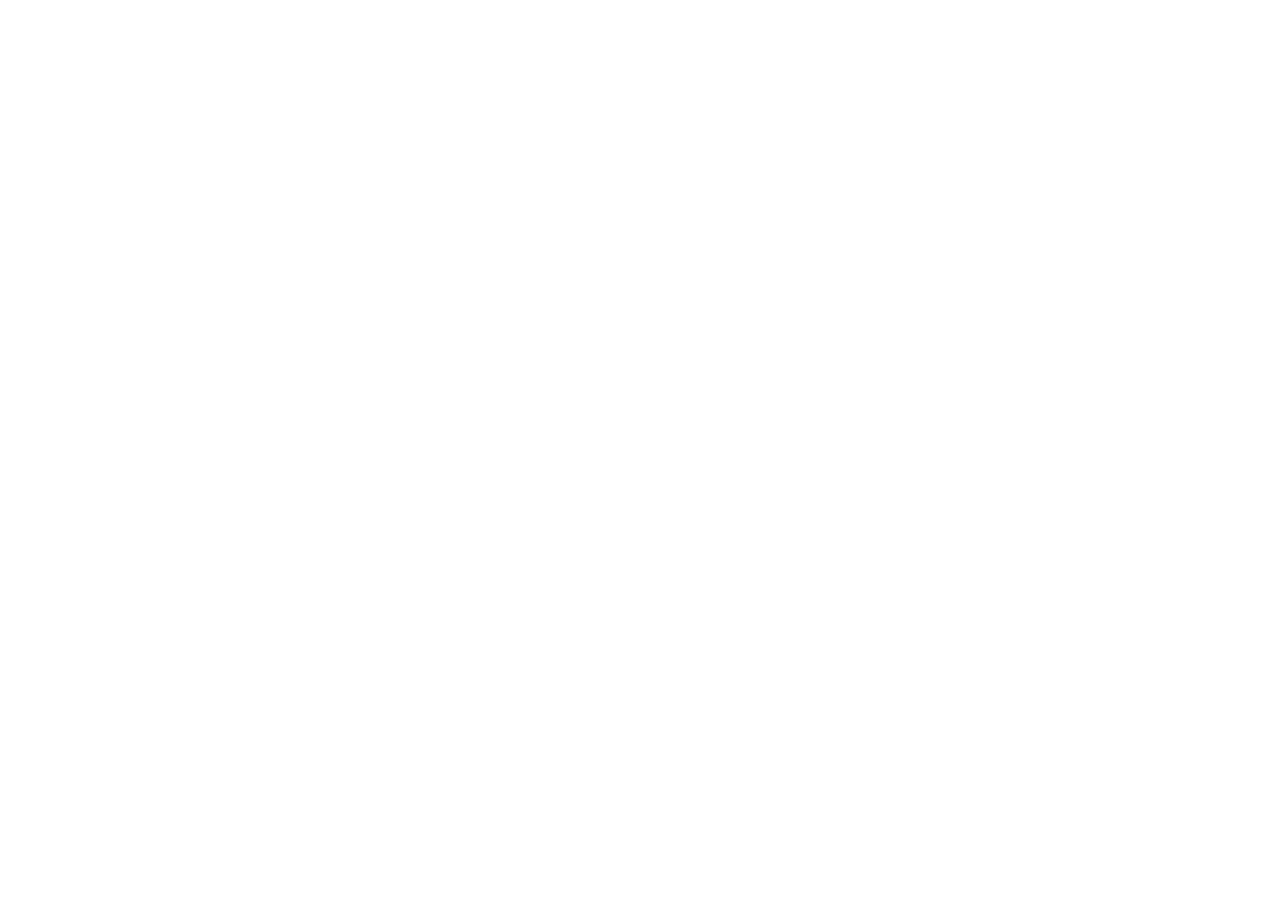
==== flower.html @ 5d9de612 "Add files via upload" ====
<!DOCTYPE html>
<html lang="en">

<head>
  <meta charset="UTF-8">
  <title>Flowers</title>
  <link rel="stylesheet" href="/src/srcflower.css">

</head>

<body>

  <body class="not-loaded">
    <div class="night"></div>
    <div class="flowers">
      <div class="flower flower--1">
        <div class="flower__leafs flower__leafs--1">
          <div class="flower__leaf flower__leaf--1"></div>
          <div class="flower__leaf flower__leaf--2"></div>
          <div class="flower__leaf flower__leaf--3"></div>
          <div class="flower__leaf flower__leaf--4"></div>
          <div class="flower__white-circle"></div>

          <div class="flower__light flower__light--1"></div>
          <div class="flower__light flower__light--2"></div>
          <div class="flower__light flower__light--3"></div>
          <div class="flower__light flower__light--4"></div>
          <div class="flower__light flower__light--5"></div>
          <div class="flower__light flower__light--6"></div>
          <div class="flower__light flower__light--7"></div>
          <div class="flower__light flower__light--8"></div>

        </div>
        <div class="flower__line">
          <div class="flower__line__leaf flower__line__leaf--1"></div>
          <div class="flower__line__leaf flower__line__leaf--2"></div>
          <div class="flower__line__leaf flower__line__leaf--3"></div>
          <div class="flower__line__leaf flower__line__leaf--4"></div>
          <div class="flower__line__leaf flower__line__leaf--5"></div>
          <div class="flower__line__leaf flower__line__leaf--6"></div>
        </div>
      </div>

      <div class="flower flower--2">
        <div class="flower__leafs flower__leafs--2">
          <div class="flower__leaf flower__leaf--1"></div>
          <div class="flower__leaf flower__leaf--2"></div>
          <div class="flower__leaf flower__leaf--3"></div>
          <div class="flower__leaf flower__leaf--4"></div>
          <div class="flower__white-circle"></div>

          <div class="flower__light flower__light--1"></div>
          <div class="flower__light flower__light--2"></div>
          <div class="flower__light flower__light--3"></div>
          <div class="flower__light flower__light--4"></div>
          <div class="flower__light flower__light--5"></div>
          <div class="flower__light flower__light--6"></div>
          <div class="flower__light flower__light--7"></div>
          <div class="flower__light flower__light--8"></div>

        </div>
        <div class="flower__line">
          <div class="flower__line__leaf flower__line__leaf--1"></div>
          <div class="flower__line__leaf flower__line__leaf--2"></div>
          <div class="flower__line__leaf flower__line__leaf--3"></div>
          <div class="flower__line__leaf flower__line__leaf--4"></div>
        </div>
      </div>

      <div class="flower flower--3">
        <div class="flower__leafs flower__leafs--3">
          <div class="flower__leaf flower__leaf--1"></div>
          <div class="flower__leaf flower__leaf--2"></div>
          <div class="flower__leaf flower__leaf--3"></div>
          <div class="flower__leaf flower__leaf--4"></div>
          <div class="flower__white-circle"></div>

          <div class="flower__light flower__light--1"></div>
          <div class="flower__light flower__light--2"></div>
          <div class="flower__light flower__light--3"></div>
          <div class="flower__light flower__light--4"></div>
          <div class="flower__light flower__light--5"></div>
          <div class="flower__light flower__light--6"></div>
          <div class="flower__light flower__light--7"></div>
          <div class="flower__light flower__light--8"></div>

        </div>
        <div class="flower__line">
          <div class="flower__line__leaf flower__line__leaf--1"></div>
          <div class="flower__line__leaf flower__line__leaf--2"></div>
          <div class="flower__line__leaf flower__line__leaf--3"></div>
          <div class="flower__line__leaf flower__line__leaf--4"></div>
        </div>
      </div>

      <div class="grow-ans" style="--d:1.2s">
        <div class="flower__g-long">
          <div class="flower__g-long__top"></div>
          <div class="flower__g-long__bottom"></div>
        </div>
      </div>

      <div class="growing-grass">
        <div class="flower__grass flower__grass--1">
          <div class="flower__grass--top"></div>
          <div class="flower__grass--bottom"></div>
          <div class="flower__grass__leaf flower__grass__leaf--1"></div>
          <div class="flower__grass__leaf flower__grass__leaf--2"></div>
          <div class="flower__grass__leaf flower__grass__leaf--3"></div>
          <div class="flower__grass__leaf flower__grass__leaf--4"></div>
          <div class="flower__grass__leaf flower__grass__leaf--5"></div>
          <div class="flower__grass__leaf flower__grass__leaf--6"></div>
          <div class="flower__grass__leaf flower__grass__leaf--7"></div>
          <div class="flower__grass__leaf flower__grass__leaf--8"></div>
          <div class="flower__grass__overlay"></div>
        </div>
      </div>

      <div class="growing-grass">
        <div class="flower__grass flower__grass--2">
          <div class="flower__grass--top"></div>
          <div class="flower__grass--bottom"></div>
          <div class="flower__grass__leaf flower__grass__leaf--1"></div>
          <div class="flower__grass__leaf flower__grass__leaf--2"></div>
          <div class="flower__grass__leaf flower__grass__leaf--3"></div>
          <div class="flower__grass__leaf flower__grass__leaf--4"></div>
          <div class="flower__grass__leaf flower__grass__leaf--5"></div>
          <div class="flower__grass__leaf flower__grass__leaf--6"></div>
          <div class="flower__grass__leaf flower__grass__leaf--7"></div>
          <div class="flower__grass__leaf flower__grass__leaf--8"></div>
          <div class="flower__grass__overlay"></div>
        </div>
      </div>

      <div class="grow-ans" style="--d:2.4s">
        <div class="flower__g-right flower__g-right--1">
          <div class="leaf"></div>
        </div>
      </div>

      <div class="grow-ans" style="--d:2.8s">
        <div class="flower__g-right flower__g-right--2">
          <div class="leaf"></div>
        </div>
      </div>

      <div class="grow-ans" style="--d:2.8s">
        <div class="flower__g-front">
          <div class="flower__g-front__leaf-wrapper flower__g-front__leaf-wrapper--1">
            <div class="flower__g-front__leaf"></div>
          </div>
          <div class="flower__g-front__leaf-wrapper flower__g-front__leaf-wrapper--2">
            <div class="flower__g-front__leaf"></div>
          </div>
          <div class="flower__g-front__leaf-wrapper flower__g-front__leaf-wrapper--3">
            <div class="flower__g-front__leaf"></div>
          </div>
          <div class="flower__g-front__leaf-wrapper flower__g-front__leaf-wrapper--4">
            <div class="flower__g-front__leaf"></div>
          </div>
          <div class="flower__g-front__leaf-wrapper flower__g-front__leaf-wrapper--5">
            <div class="flower__g-front__leaf"></div>
          </div>
          <div class="flower__g-front__leaf-wrapper flower__g-front__leaf-wrapper--6">
            <div class="flower__g-front__leaf"></div>
          </div>
          <div class="flower__g-front__leaf-wrapper flower__g-front__leaf-wrapper--7">
            <div class="flower__g-front__leaf"></div>
          </div>
          <div class="flower__g-front__leaf-wrapper flower__g-front__leaf-wrapper--8">
            <div class="flower__g-front__leaf"></div>
          </div>
          <div class="flower__g-front__line"></div>
        </div>
      </div>

      <div class="grow-ans" style="--d:3.2s">
        <div class="flower__g-fr">
          <div class="leaf"></div>
          <div class="flower__g-fr__leaf flower__g-fr__leaf--1"></div>
          <div class="flower__g-fr__leaf flower__g-fr__leaf--2"></div>
          <div class="flower__g-fr__leaf flower__g-fr__leaf--3"></div>
          <div class="flower__g-fr__leaf flower__g-fr__leaf--4"></div>
          <div class="flower__g-fr__leaf flower__g-fr__leaf--5"></div>
          <div class="flower__g-fr__leaf flower__g-fr__leaf--6"></div>
          <div class="flower__g-fr__leaf flower__g-fr__leaf--7"></div>
          <div class="flower__g-fr__leaf flower__g-fr__leaf--8"></div>
        </div>
      </div>

      <div class="long-g long-g--0">
        <div class="grow-ans" style="--d:3s">
          <div class="leaf leaf--0"></div>
        </div>
        <div class="grow-ans" style="--d:2.2s">
          <div class="leaf leaf--1"></div>
        </div>
        <div class="grow-ans" style="--d:3.4s">
          <div class="leaf leaf--2"></div>
        </div>
        <div class="grow-ans" style="--d:3.6s">
          <div class="leaf leaf--3"></div>
        </div>
      </div>

      <div class="long-g long-g--1">
        <div class="grow-ans" style="--d:3.6s">
          <div class="leaf leaf--0"></div>
        </div>
        <div class="grow-ans" style="--d:3.8s">
          <div class="leaf leaf--1"></div>
        </div>
        <div class="grow-ans" style="--d:4s">
          <div class="leaf leaf--2"></div>
        </div>
        <div class="grow-ans" style="--d:4.2s">
          <div class="leaf leaf--3"></div>
        </div>
      </div>

      <div class="long-g long-g--2">
        <div class="grow-ans" style="--d:4s">
          <div class="leaf leaf--0"></div>
        </div>
        <div class="grow-ans" style="--d:4.2s">
          <div class="leaf leaf--1"></div>
        </div>
        <div class="grow-ans" style="--d:4.4s">
          <div class="leaf leaf--2"></div>
        </div>
        <div class="grow-ans" style="--d:4.6s">
          <div class="leaf leaf--3"></div>
        </div>
      </div>

      <div class="long-g long-g--3">
        <div class="grow-ans" style="--d:4s">
          <div class="leaf leaf--0"></div>
        </div>
        <div class="grow-ans" style="--d:4.2s">
          <div class="leaf leaf--1"></div>
        </div>
        <div class="grow-ans" style="--d:3s">
          <div class="leaf leaf--2"></div>
        </div>
        <div class="grow-ans" style="--d:3.6s">
          <div class="leaf leaf--3"></div>
        </div>
      </div>

      <div class="long-g long-g--4">
        <div class="grow-ans" style="--d:4s">
          <div class="leaf leaf--0"></div>
        </div>
        <div class="grow-ans" style="--d:4.2s">
          <div class="leaf leaf--1"></div>
        </div>
        <div class="grow-ans" style="--d:3s">
          <div class="leaf leaf--2"></div>
        </div>
        <div class="grow-ans" style="--d:3.6s">
          <div class="leaf leaf--3"></div>
        </div>
      </div>

      <div class="long-g long-g--5">
        <div class="grow-ans" style="--d:4s">
          <div class="leaf leaf--0"></div>
        </div>
        <div class="grow-ans" style="--d:4.2s">
          <div class="leaf leaf--1"></div>
        </div>
        <div class="grow-ans" style="--d:3s">
          <div class="leaf leaf--2"></div>
        </div>
        <div class="grow-ans" style="--d:3.6s">
          <div class="leaf leaf--3"></div>
        </div>
      </div>

      <div class="long-g long-g--6">
        <div class="grow-ans" style="--d:4.2s">
          <div class="leaf leaf--0"></div>
        </div>
        <div class="grow-ans" style="--d:4.4s">
          <div class="leaf leaf--1"></div>
        </div>
        <div class="grow-ans" style="--d:4.6s">
          <div class="leaf leaf--2"></div>
        </div>
        <div class="grow-ans" style="--d:4.8s">
          <div class="leaf leaf--3"></div>
        </div>
      </div>

      <div class="long-g long-g--7">
        <div class="grow-ans" style="--d:3s">
          <div class="leaf leaf--0"></div>
        </div>
        <div class="grow-ans" style="--d:3.2s">
          <div class="leaf leaf--1"></div>
        </div>
        <div class="grow-ans" style="--d:3.5s">
          <div class="leaf leaf--2"></div>
        </div>
        <div class="grow-ans" style="--d:3.6s">
          <div class="leaf leaf--3"></div>
        </div>
      </div>
    </div>
  </body>

  <script src="/src/flower.js"></script>

</body>

</html>
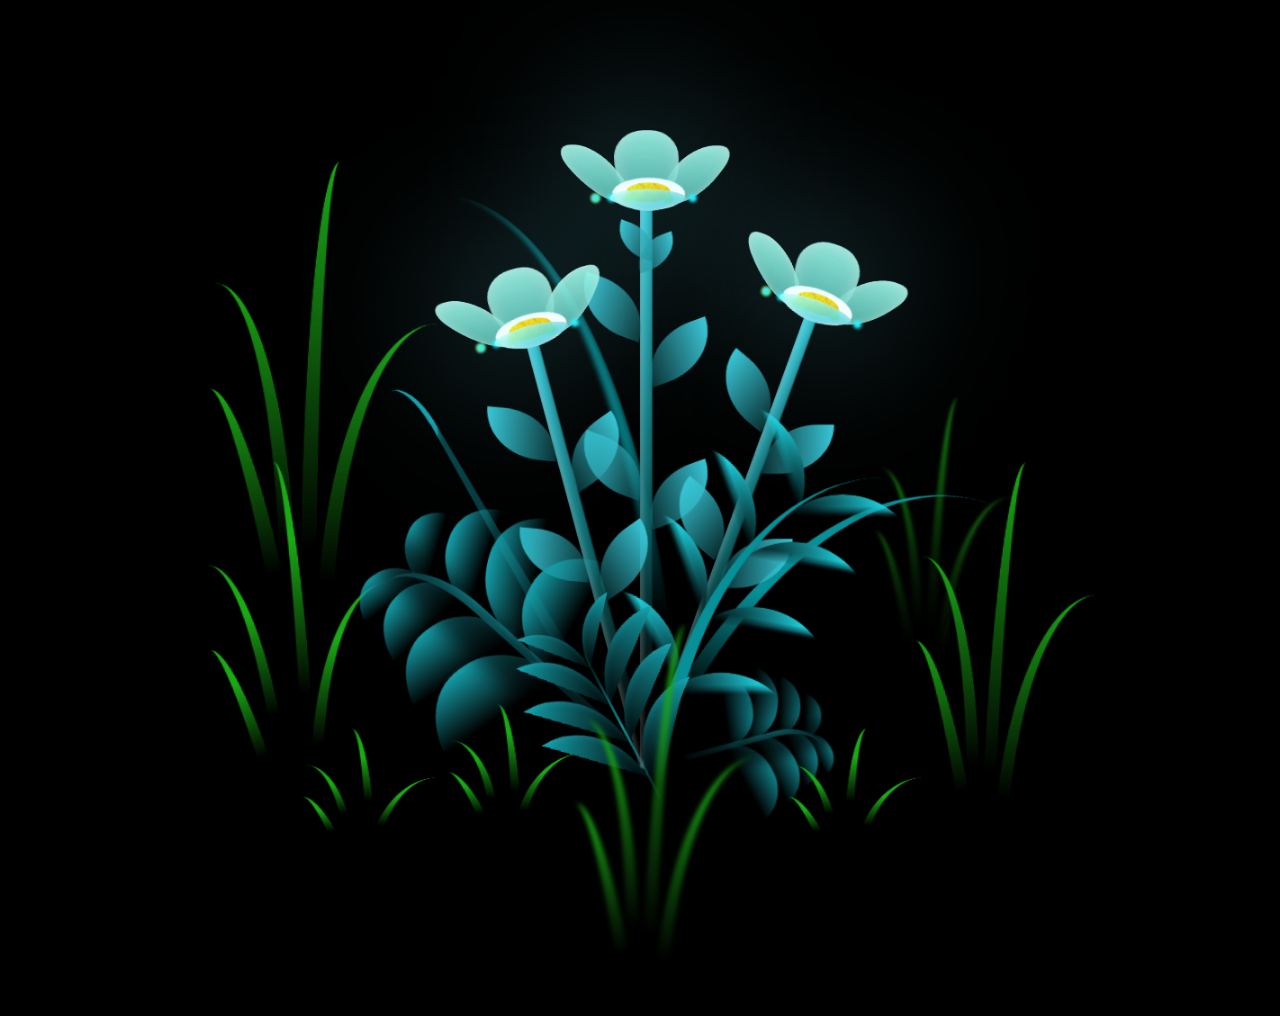
==== commit 24ec487d: "Update flower.html" ====
--- a/flower.html
+++ b/flower.html
@@ -1,5 +1,5 @@
 <!DOCTYPE html>
-<html lang="en">
+<html lang="de">
 
 <head>
   <meta charset="UTF-8">
@@ -314,4 +314,4 @@
 
 </body>
 
-</html>+</html>
--- a/src/srcflower.css
+++ b/src/srcflower.css
@@ -0,0 +1,1198 @@
+     
+
+            *,
+            *::after,
+            *::before {
+              padding: 0;
+              margin: 0;
+              box-sizing: border-box;
+            }
+            
+            :root {
+              --dark-color: #000000;
+            }
+            
+            body {
+              display: flex;
+              align-items: flex-end;
+              justify-content: center;
+              min-height: 100vh;
+              background-color: var(--dark-color);
+              overflow: hidden;
+              perspective: 1000px;
+              padding: 50px 0px;
+            }
+            
+            .night {
+              position: fixed;
+              left: 50%;
+              top: 0;
+              transform: translateX(-50%);
+              width: 100%;
+              height: 100%;
+              filter: blur(0.1vmin);
+            }
+            
+            .flowers {
+              position: relative;
+              transform: scale(0.9);
+            }
+            
+            .flower {
+              position: absolute;
+              bottom: 10vmin;
+              transform-origin: bottom center;
+              z-index: 10;
+              --fl-speed: 0.8s;
+            }
+            
+            .flower--1 {
+              animation: moving-flower-1 4s linear infinite;
+            }
+            
+            .flower--1 .flower__line {
+              height: 70vmin;
+              animation-delay: 0.3s;
+            }
+            
+            .flower--1 .flower__line__leaf--1 {
+              animation: blooming-leaf-right var(--fl-speed) 1.6s backwards;
+            }
+            
+            .flower--1 .flower__line__leaf--2 {
+              animation: blooming-leaf-right var(--fl-speed) 1.4s backwards;
+            }
+            
+            .flower--1 .flower__line__leaf--3 {
+              animation: blooming-leaf-left var(--fl-speed) 1.2s backwards;
+            }
+            
+            .flower--1 .flower__line__leaf--4 {
+              animation: blooming-leaf-left var(--fl-speed) 1s backwards;
+            }
+            
+            .flower--1 .flower__line__leaf--5 {
+              animation: blooming-leaf-right var(--fl-speed) 1.8s backwards;
+            }
+            
+            .flower--1 .flower__line__leaf--6 {
+              animation: blooming-leaf-left var(--fl-speed) 2s backwards;
+            }
+            
+            .flower--2 {
+              left: 50%;
+              transform: rotate(20deg);
+              animation: moving-flower-2 4s linear infinite;
+            }
+            
+            .flower--2 .flower__line {
+              height: 60vmin;
+              animation-delay: 0.6s;
+            }
+            
+            .flower--2 .flower__line__leaf--1 {
+              animation: blooming-leaf-right var(--fl-speed) 1.9s backwards;
+            }
+            
+            .flower--2 .flower__line__leaf--2 {
+              animation: blooming-leaf-right var(--fl-speed) 1.7s backwards;
+            }
+            
+            .flower--2 .flower__line__leaf--3 {
+              animation: blooming-leaf-left var(--fl-speed) 1.5s backwards;
+            }
+            
+            .flower--2 .flower__line__leaf--4 {
+              animation: blooming-leaf-left var(--fl-speed) 1.3s backwards;
+            }
+            
+            .flower--3 {
+              left: 50%;
+              transform: rotate(-15deg);
+              animation: moving-flower-3 4s linear infinite;
+            }
+            
+            .flower--3 .flower__line {
+              animation-delay: 0.9s;
+            }
+            
+            .flower--3 .flower__line__leaf--1 {
+              animation: blooming-leaf-right var(--fl-speed) 2.5s backwards;
+            }
+            
+            .flower--3 .flower__line__leaf--2 {
+              animation: blooming-leaf-right var(--fl-speed) 2.3s backwards;
+            }
+            
+            .flower--3 .flower__line__leaf--3 {
+              animation: blooming-leaf-left var(--fl-speed) 2.1s backwards;
+            }
+            
+            .flower--3 .flower__line__leaf--4 {
+              animation: blooming-leaf-left var(--fl-speed) 1.9s backwards;
+            }
+            
+            .flower__leafs {
+              position: relative;
+              animation: blooming-flower 2s backwards;
+            }
+            
+            .flower__leafs--1 {
+              animation-delay: 1.1s;
+            }
+            
+            .flower__leafs--2 {
+              animation-delay: 1.4s;
+            }
+            
+            .flower__leafs--3 {
+              animation-delay: 1.7s;
+            }
+            
+            .flower__leafs::after {
+              content: "";
+              position: absolute;
+              left: 0;
+              top: 0;
+              transform: translate(-50%, -100%);
+              width: 8vmin;
+              height: 8vmin;
+              background-color: #6bf0ff;
+              filter: blur(10vmin);
+            }
+            
+            .flower__leaf {
+              position: absolute;
+              bottom: 0;
+              left: 50%;
+              width: 8vmin;
+              height: 11vmin;
+              border-radius: 51% 49% 47% 53%/44% 45% 55% 69%;
+              background-color: #a7ffee;
+              background-image: linear-gradient(to top, #54b8aa, #a7ffee);
+              transform-origin: bottom center;
+              opacity: 0.9;
+              box-shadow: inset 0 0 2vmin rgba(255, 255, 255, 0.5);
+            }
+            
+            .flower__leaf--1 {
+              transform: translate(-10%, 1%) rotateY(40deg) rotateX(-50deg);
+            }
+            
+            .flower__leaf--2 {
+              transform: translate(-50%, -4%) rotateX(40deg);
+            }
+            
+            .flower__leaf--3 {
+              transform: translate(-90%, 0%) rotateY(45deg) rotateX(50deg);
+            }
+            
+            .flower__leaf--4 {
+              width: 8vmin;
+              height: 8vmin;
+              transform-origin: bottom left;
+              border-radius: 4vmin 10vmin 4vmin 4vmin;
+              transform: translate(0%, 18%) rotateX(70deg) rotate(-43deg);
+              background-image: linear-gradient(to top, #39c6d6, #a7ffee);
+              z-index: 1;
+              opacity: 0.8;
+            }
+            
+            .flower__white-circle {
+              position: absolute;
+              left: -3.5vmin;
+              top: -3vmin;
+              width: 9vmin;
+              height: 4vmin;
+              border-radius: 50%;
+              background-color: #fff;
+            }
+            
+            .flower__white-circle::after {
+              content: "";
+              position: absolute;
+              left: 50%;
+              top: 45%;
+              transform: translate(-50%, -50%);
+              width: 60%;
+              height: 60%;
+              border-radius: inherit;
+              background-image: repeating-linear-gradient(300deg, rgba(0, 0, 0, 0.03) 0px, rgba(0, 0, 0, 0.03) 1px, transparent 1px, transparent 12px), repeating-linear-gradient(45deg, rgba(0, 0, 0, 0.03) 0px, rgba(0, 0, 0, 0.03) 1px, transparent 1px, transparent 12px), repeating-linear-gradient(67.5deg, rgba(0, 0, 0, 0.03) 0px, rgba(0, 0, 0, 0.03) 1px, transparent 1px, transparent 12px), repeating-linear-gradient(135deg, rgba(0, 0, 0, 0.03) 0px, rgba(0, 0, 0, 0.03) 1px, transparent 1px, transparent 12px), repeating-linear-gradient(45deg, rgba(0, 0, 0, 0.03) 0px, rgba(0, 0, 0, 0.03) 1px, transparent 1px, transparent 12px), repeating-linear-gradient(112.5deg, rgba(0, 0, 0, 0.03) 0px, rgba(0, 0, 0, 0.03) 1px, transparent 1px, transparent 12px), repeating-linear-gradient(112.5deg, rgba(0, 0, 0, 0.03) 0px, rgba(0, 0, 0, 0.03) 1px, transparent 1px, transparent 12px), repeating-linear-gradient(45deg, rgba(0, 0, 0, 0.03) 0px, rgba(0, 0, 0, 0.03) 1px, transparent 1px, transparent 12px), repeating-linear-gradient(22.5deg, rgba(0, 0, 0, 0.03) 0px, rgba(0, 0, 0, 0.03) 1px, transparent 1px, transparent 12px), repeating-linear-gradient(45deg, rgba(0, 0, 0, 0.03) 0px, rgba(0, 0, 0, 0.03) 1px, transparent 1px, transparent 12px), repeating-linear-gradient(22.5deg, rgba(0, 0, 0, 0.03) 0px, rgba(0, 0, 0, 0.03) 1px, transparent 1px, transparent 12px), repeating-linear-gradient(135deg, rgba(0, 0, 0, 0.03) 0px, rgba(0, 0, 0, 0.03) 1px, transparent 1px, transparent 12px), repeating-linear-gradient(157.5deg, rgba(0, 0, 0, 0.03) 0px, rgba(0, 0, 0, 0.03) 1px, transparent 1px, transparent 12px), repeating-linear-gradient(67.5deg, rgba(0, 0, 0, 0.03) 0px, rgba(0, 0, 0, 0.03) 1px, transparent 1px, transparent 12px), repeating-linear-gradient(67.5deg, rgba(0, 0, 0, 0.03) 0px, rgba(0, 0, 0, 0.03) 1px, transparent 1px, transparent 12px), linear-gradient(90deg, #ffeb12, #ffce00);
+            }
+            
+            .flower__line {
+              height: 55vmin;
+              width: 1.5vmin;
+              background-image: linear-gradient(to left, rgba(0, 0, 0, 0.2), transparent, rgba(255, 255, 255, 0.2)), linear-gradient(to top, transparent 10%, #14757a, #39c6d6);
+              box-shadow: inset 0 0 2px rgba(0, 0, 0, 0.5);
+              animation: grow-flower-tree 4s backwards;
+            }
+            
+            .flower__line__leaf {
+              --w: 7vmin;
+              --h: calc(var(--w) + 2vmin);
+              position: absolute;
+              top: 20%;
+              left: 90%;
+              width: var(--w);
+              height: var(--h);
+              border-top-right-radius: var(--h);
+              border-bottom-left-radius: var(--h);
+              background-image: linear-gradient(to top, rgba(20, 117, 122, 0.4), #39c6d6);
+            }
+            
+            .flower__line__leaf--1 {
+              transform: rotate(70deg) rotateY(30deg);
+            }
+            
+            .flower__line__leaf--2 {
+              top: 45%;
+              transform: rotate(70deg) rotateY(30deg);
+            }
+            
+            .flower__line__leaf--3,
+            .flower__line__leaf--4,
+            .flower__line__leaf--6 {
+              border-top-right-radius: 0;
+              border-bottom-left-radius: 0;
+              border-top-left-radius: var(--h);
+              border-bottom-right-radius: var(--h);
+              left: -460%;
+              top: 12%;
+              transform: rotate(-70deg) rotateY(30deg);
+            }
+            
+            .flower__line__leaf--4 {
+              top: 40%;
+            }
+            
+            .flower__line__leaf--5 {
+              top: 0;
+              transform-origin: left;
+              transform: rotate(70deg) rotateY(30deg) scale(0.6);
+            }
+            
+            .flower__line__leaf--6 {
+              top: -2%;
+              left: -450%;
+              transform-origin: right;
+              transform: rotate(-70deg) rotateY(30deg) scale(0.6);
+            }
+            
+            .flower__light {
+              position: absolute;
+              bottom: 0vmin;
+              width: 1vmin;
+              height: 1vmin;
+              background-color: #fffb00;
+              border-radius: 50%;
+              filter: blur(0.2vmin);
+              animation: light-ans 4s linear infinite backwards;
+            }
+            
+            .flower__light:nth-child(odd) {
+              background-color: #23f0ff;
+            }
+            
+            .flower__light--1 {
+              left: -2vmin;
+              animation-delay: 1s;
+            }
+            
+            .flower__light--2 {
+              left: 3vmin;
+              animation-delay: 0.5s;
+            }
+            
+            .flower__light--3 {
+              left: -6vmin;
+              animation-delay: 0.3s;
+            }
+            
+            .flower__light--4 {
+              left: 6vmin;
+              animation-delay: 0.9s;
+            }
+            
+            .flower__light--5 {
+              left: -1vmin;
+              animation-delay: 1.5s;
+            }
+            
+            .flower__light--6 {
+              left: -4vmin;
+              animation-delay: 3s;
+            }
+            
+            .flower__light--7 {
+              left: 3vmin;
+              animation-delay: 2s;
+            }
+            
+            .flower__light--8 {
+              left: -6vmin;
+              animation-delay: 3.5s;
+            }
+            
+            .flower__grass {
+              --c: #159faa;
+              --line-w: 1.5vmin;
+              position: absolute;
+              bottom: 12vmin;
+              left: -7vmin;
+              display: flex;
+              flex-direction: column;
+              align-items: flex-end;
+              z-index: 20;
+              transform-origin: bottom center;
+              transform: rotate(-48deg) rotateY(40deg);
+            }
+            
+            .flower__grass--1 {
+              animation: moving-grass 2s linear infinite;
+            }
+            
+            .flower__grass--2 {
+              left: 2vmin;
+              bottom: 10vmin;
+              transform: scale(0.5) rotate(75deg) rotateX(10deg) rotateY(-200deg);
+              opacity: 0.8;
+              z-index: 0;
+              animation: moving-grass--2 1.5s linear infinite;
+            }
+            
+            .flower__grass--top {
+              width: 7vmin;
+              height: 10vmin;
+              border-top-right-radius: 100%;
+              border-right: var(--line-w) solid var(--c);
+              transform-origin: bottom center;
+              transform: rotate(-2deg);
+            }
+            
+            .flower__grass--bottom {
+              margin-top: -2px;
+              width: var(--line-w);
+              height: 25vmin;
+              background-image: linear-gradient(to top, transparent, var(--c));
+            }
+            
+            .flower__grass__leaf {
+              --size: 10vmin;
+              position: absolute;
+              width: calc(var(--size) * 2.1);
+              height: var(--size);
+              border-top-left-radius: var(--size);
+              border-top-right-radius: var(--size);
+              background-image: linear-gradient(to top, transparent, transparent 30%, var(--c));
+              z-index: 100;
+            }
+            
+            .flower__grass__leaf--1 {
+              top: -6%;
+              left: 30%;
+              --size: 6vmin;
+              transform: rotate(-20deg);
+              animation: growing-grass-ans--1 2s 2.6s backwards;
+            }
+            
+            @keyframes growing-grass-ans--1 {
+              0% {
+                transform-origin: bottom left;
+                transform: rotate(-20deg) scale(0);
+              }
+            }
+            
+            .flower__grass__leaf--2 {
+              top: -5%;
+              left: -110%;
+              --size: 6vmin;
+              transform: rotate(10deg);
+              animation: growing-grass-ans--2 2s 2.4s linear backwards;
+            }
+            
+            @keyframes growing-grass-ans--2 {
+              0% {
+                transform-origin: bottom right;
+                transform: rotate(10deg) scale(0);
+              }
+            }
+            
+            .flower__grass__leaf--3 {
+              top: 5%;
+              left: 60%;
+              --size: 8vmin;
+              transform: rotate(-18deg) rotateX(-20deg);
+              animation: growing-grass-ans--3 2s 2.2s linear backwards;
+            }
+            
+            @keyframes growing-grass-ans--3 {
+              0% {
+                transform-origin: bottom left;
+                transform: rotate(-18deg) rotateX(-20deg) scale(0);
+              }
+            }
+            
+            .flower__grass__leaf--4 {
+              top: 6%;
+              left: -135%;
+              --size: 8vmin;
+              transform: rotate(2deg);
+              animation: growing-grass-ans--4 2s 2s linear backwards;
+            }
+            
+            @keyframes growing-grass-ans--4 {
+              0% {
+                transform-origin: bottom right;
+                transform: rotate(2deg) scale(0);
+              }
+            }
+            
+            .flower__grass__leaf--5 {
+              top: 20%;
+              left: 60%;
+              --size: 10vmin;
+              transform: rotate(-24deg) rotateX(-20deg);
+              animation: growing-grass-ans--5 2s 1.8s linear backwards;
+            }
+            
+            @keyframes growing-grass-ans--5 {
+              0% {
+                transform-origin: bottom left;
+                transform: rotate(-24deg) rotateX(-20deg) scale(0);
+              }
+            }
+            
+            .flower__grass__leaf--6 {
+              top: 22%;
+              left: -180%;
+              --size: 10vmin;
+              transform: rotate(10deg);
+              animation: growing-grass-ans--6 2s 1.6s linear backwards;
+            }
+            
+            @keyframes growing-grass-ans--6 {
+              0% {
+                transform-origin: bottom right;
+                transform: rotate(10deg) scale(0);
+              }
+            }
+            
+            .flower__grass__leaf--7 {
+              top: 39%;
+              left: 70%;
+              --size: 10vmin;
+              transform: rotate(-10deg);
+              animation: growing-grass-ans--7 2s 1.4s linear backwards;
+            }
+            
+            @keyframes growing-grass-ans--7 {
+              0% {
+                transform-origin: bottom left;
+                transform: rotate(-10deg) scale(0);
+              }
+            }
+            
+            .flower__grass__leaf--8 {
+              top: 40%;
+              left: -215%;
+              --size: 11vmin;
+              transform: rotate(10deg);
+              animation: growing-grass-ans--8 2s 1.2s linear backwards;
+            }
+            
+            @keyframes growing-grass-ans--8 {
+              0% {
+                transform-origin: bottom right;
+                transform: rotate(10deg) scale(0);
+              }
+            }
+            
+            .flower__grass__overlay {
+              position: absolute;
+              top: -10%;
+              right: 0%;
+              width: 100%;
+              height: 100%;
+              background-color: rgba(0, 0, 0, 0.6);
+              filter: blur(1.5vmin);
+              z-index: 100;
+            }
+            
+            .flower__g-long {
+              --w: 2vmin;
+              --h: 6vmin;
+              --c: #159faa;
+              position: absolute;
+              bottom: 10vmin;
+              left: -3vmin;
+              transform-origin: bottom center;
+              transform: rotate(-30deg) rotateY(-20deg);
+              display: flex;
+              flex-direction: column;
+              align-items: flex-end;
+              animation: flower-g-long-ans 3s linear infinite;
+            }
+            
+            @keyframes flower-g-long-ans {
+            
+              0%,
+              100% {
+                transform: rotate(-30deg) rotateY(-20deg);
+              }
+            
+              50% {
+                transform: rotate(-32deg) rotateY(-20deg);
+              }
+            }
+            
+            .flower__g-long__top {
+              top: calc(var(--h) * -1);
+              width: calc(var(--w) + 1vmin);
+              height: var(--h);
+              border-top-right-radius: 100%;
+              border-right: 0.7vmin solid var(--c);
+              transform: translate(-0.7vmin, 1vmin);
+            }
+            
+            .flower__g-long__bottom {
+              width: var(--w);
+              height: 50vmin;
+              transform-origin: bottom center;
+              background-image: linear-gradient(to top, transparent 30%, var(--c));
+              box-shadow: inset 0 0 2px rgba(0, 0, 0, 0.5);
+              clip-path: polygon(35% 0, 65% 1%, 100% 100%, 0% 100%);
+            }
+            
+            .flower__g-right {
+              position: absolute;
+              bottom: 6vmin;
+              left: -2vmin;
+              transform-origin: bottom left;
+              transform: rotate(20deg);
+            }
+            
+            .flower__g-right .leaf {
+              width: 30vmin;
+              height: 50vmin;
+              border-top-left-radius: 100%;
+              border-left: 2vmin solid #079097;
+              background-image: linear-gradient(to bottom, transparent, var(--dark-color) 60%);
+              -webkit-mask-image: linear-gradient(to top, transparent 30%, #079097 60%);
+            }
+            
+            .flower__g-right--1 {
+              animation: flower-g-right-ans 2.5s linear infinite;
+            }
+            
+            .flower__g-right--2 {
+              left: 5vmin;
+              transform: rotateY(-180deg);
+              animation: flower-g-right-ans--2 3s linear infinite;
+            }
+            
+            .flower__g-right--2 .leaf {
+              height: 75vmin;
+              filter: blur(0.3vmin);
+              opacity: 0.8;
+            }
+            
+            @keyframes flower-g-right-ans {
+            
+              0%,
+              100% {
+                transform: rotate(20deg);
+              }
+            
+              50% {
+                transform: rotate(24deg) rotateX(-20deg);
+              }
+            }
+            
+            @keyframes flower-g-right-ans--2 {
+            
+              0%,
+              100% {
+                transform: rotateY(-180deg) rotate(0deg) rotateX(-20deg);
+              }
+            
+              50% {
+                transform: rotateY(-180deg) rotate(6deg) rotateX(-20deg);
+              }
+            }
+            
+            .flower__g-front {
+              position: absolute;
+              bottom: 6vmin;
+              left: 2.5vmin;
+              z-index: 100;
+              transform-origin: bottom center;
+              transform: rotate(-28deg) rotateY(30deg) scale(1.04);
+              animation: flower__g-front-ans 2s linear infinite;
+            }
+            
+            @keyframes flower__g-front-ans {
+            
+              0%,
+              100% {
+                transform: rotate(-28deg) rotateY(30deg) scale(1.04);
+              }
+            
+              50% {
+                transform: rotate(-35deg) rotateY(40deg) scale(1.04);
+              }
+            }
+            
+            .flower__g-front__line {
+              width: 0.3vmin;
+              height: 20vmin;
+              background-image: linear-gradient(to top, transparent, #079097, transparent 100%);
+              position: relative;
+            }
+            
+            .flower__g-front__leaf-wrapper {
+              position: absolute;
+              top: 0;
+              left: 0;
+              transform-origin: bottom left;
+              transform: rotate(10deg);
+            }
+            
+            .flower__g-front__leaf-wrapper:nth-child(even) {
+              left: 0vmin;
+              transform: rotateY(-180deg) rotate(5deg);
+              animation: flower__g-front__leaf-left-ans 1s ease-in backwards;
+            }
+            
+            .flower__g-front__leaf-wrapper:nth-child(odd) {
+              animation: flower__g-front__leaf-ans 1s ease-in backwards;
+            }
+            
+            .flower__g-front__leaf-wrapper--1 {
+              top: -8vmin;
+              transform: scale(0.7);
+              animation: flower__g-front__leaf-ans 1s 5.5s ease-in backwards !important;
+            }
+            
+            .flower__g-front__leaf-wrapper--2 {
+              top: -8vmin;
+              transform: rotateY(-180deg) scale(0.7) !important;
+              animation: flower__g-front__leaf-left-ans-2 1s 4.6s ease-in backwards !important;
+            }
+            
+            .flower__g-front__leaf-wrapper--3 {
+              top: -3vmin;
+              animation: flower__g-front__leaf-ans 1s 4.6s ease-in backwards;
+            }
+            
+            .flower__g-front__leaf-wrapper--4 {
+              top: -3vmin;
+              transform: rotateY(-180deg) scale(0.9) !important;
+              animation: flower__g-front__leaf-left-ans-2 1s 4.6s ease-in backwards !important;
+            }
+            
+            @keyframes flower__g-front__leaf-left-ans-2 {
+              0% {
+                transform: rotateY(-180deg) scale(0);
+              }
+            }
+            
+            .flower__g-front__leaf-wrapper--5,
+            .flower__g-front__leaf-wrapper--6 {
+              top: 2vmin;
+            }
+            
+            .flower__g-front__leaf-wrapper--7,
+            .flower__g-front__leaf-wrapper--8 {
+              top: 6.5vmin;
+            }
+            
+            .flower__g-front__leaf-wrapper--2 {
+              animation-delay: 5.2s !important;
+            }
+            
+            .flower__g-front__leaf-wrapper--3 {
+              animation-delay: 4.9s !important;
+            }
+            
+            .flower__g-front__leaf-wrapper--5 {
+              animation-delay: 4.3s !important;
+            }
+            
+            .flower__g-front__leaf-wrapper--6 {
+              animation-delay: 4.1s !important;
+            }
+            
+            .flower__g-front__leaf-wrapper--7 {
+              animation-delay: 3.8s !important;
+            }
+            
+            .flower__g-front__leaf-wrapper--8 {
+              animation-delay: 3.5s !important;
+            }
+            
+            @keyframes flower__g-front__leaf-ans {
+              0% {
+                transform: rotate(10deg) scale(0);
+              }
+            }
+            
+            @keyframes flower__g-front__leaf-left-ans {
+              0% {
+                transform: rotateY(-180deg) rotate(5deg) scale(0);
+              }
+            }
+            
+            .flower__g-front__leaf {
+              width: 10vmin;
+              height: 10vmin;
+              border-radius: 100% 0% 0% 100%/100% 100% 0% 0%;
+              box-shadow: inset 0 2px 1vmin rgba(44, 238, 252, 0.2);
+              background-image: linear-gradient(to bottom left, transparent, var(--dark-color)), linear-gradient(to bottom right, #159faa 50%, transparent 50%, transparent);
+              -webkit-mask-image: linear-gradient(to bottom right, #159faa 50%, transparent 50%, transparent);
+              mask-image: linear-gradient(to bottom right, #159faa 50%, transparent 50%, transparent);
+            }
+            
+            .flower__g-fr {
+              position: absolute;
+              bottom: -4vmin;
+              left: vmin;
+              transform-origin: bottom left;
+              z-index: 10;
+              animation: flower__g-fr-ans 2s linear infinite;
+            }
+            
+            @keyframes flower__g-fr-ans {
+            
+              0%,
+              100% {
+                transform: rotate(2deg);
+              }
+            
+              50% {
+                transform: rotate(4deg);
+              }
+            }
+            
+            .flower__g-fr .leaf {
+              width: 30vmin;
+              height: 50vmin;
+              border-top-left-radius: 100%;
+              border-left: 2vmin solid #079097;
+              -webkit-mask-image: linear-gradient(to top, transparent 25%, #079097 50%);
+              position: relative;
+              z-index: 1;
+            }
+            
+            .flower__g-fr__leaf {
+              position: absolute;
+              top: 0;
+              left: 0;
+              width: 10vmin;
+              height: 10vmin;
+              border-radius: 100% 0% 0% 100%/100% 100% 0% 0%;
+              box-shadow: inset 0 2px 1vmin rgba(44, 238, 252, 0.2);
+              background-image: linear-gradient(to bottom left, transparent, var(--dark-color) 98%), linear-gradient(to bottom right, #23f0ff 45%, transparent 50%, transparent);
+              -webkit-mask-image: linear-gradient(135deg, #159faa 40%, transparent 50%, transparent);
+            }
+            
+            .flower__g-fr__leaf--1 {
+              left: 20vmin;
+              transform: rotate(45deg);
+              animation: flower__g-fr-leaft-ans-1 0.5s 5.2s linear backwards;
+            }
+            
+            @keyframes flower__g-fr-leaft-ans-1 {
+              0% {
+                transform-origin: left;
+                transform: rotate(45deg) scale(0);
+              }
+            }
+            
+            .flower__g-fr__leaf--2 {
+              left: 12vmin;
+              top: -7vmin;
+              transform: rotate(25deg) rotateY(-180deg);
+              animation: flower__g-fr-leaft-ans-6 0.5s 5s linear backwards;
+            }
+            
+            .flower__g-fr__leaf--3 {
+              left: 15vmin;
+              top: 6vmin;
+              transform: rotate(55deg);
+              animation: flower__g-fr-leaft-ans-5 0.5s 4.8s linear backwards;
+            }
+            
+            .flower__g-fr__leaf--4 {
+              left: 6vmin;
+              top: -2vmin;
+              transform: rotate(25deg) rotateY(-180deg);
+              animation: flower__g-fr-leaft-ans-6 0.5s 4.6s linear backwards;
+            }
+            
+            .flower__g-fr__leaf--5 {
+              left: 10vmin;
+              top: 14vmin;
+              transform: rotate(55deg);
+              animation: flower__g-fr-leaft-ans-5 0.5s 4.4s linear backwards;
+            }
+            
+            @keyframes flower__g-fr-leaft-ans-5 {
+              0% {
+                transform-origin: left;
+                transform: rotate(55deg) scale(0);
+              }
+            }
+            
+            .flower__g-fr__leaf--6 {
+              left: 0vmin;
+              top: 6vmin;
+              transform: rotate(25deg) rotateY(-180deg);
+              animation: flower__g-fr-leaft-ans-6 0.5s 4.2s linear backwards;
+            }
+            
+            @keyframes flower__g-fr-leaft-ans-6 {
+              0% {
+                transform-origin: right;
+                transform: rotate(25deg) rotateY(-180deg) scale(0);
+              }
+            }
+            
+            .flower__g-fr__leaf--7 {
+              left: 5vmin;
+              top: 22vmin;
+              transform: rotate(45deg);
+              animation: flower__g-fr-leaft-ans-7 0.5s 4s linear backwards;
+            }
+            
+            @keyframes flower__g-fr-leaft-ans-7 {
+              0% {
+                transform-origin: left;
+                transform: rotate(45deg) scale(0);
+              }
+            }
+            
+            .flower__g-fr__leaf--8 {
+              left: -4vmin;
+              top: 15vmin;
+              transform: rotate(15deg) rotateY(-180deg);
+              animation: flower__g-fr-leaft-ans-8 0.5s 3.8s linear backwards;
+            }
+            
+            @keyframes flower__g-fr-leaft-ans-8 {
+              0% {
+                transform-origin: right;
+                transform: rotate(15deg) rotateY(-180deg) scale(0);
+              }
+            }
+            
+            .long-g {
+              position: absolute;
+              bottom: 25vmin;
+              left: -42vmin;
+              transform-origin: bottom left;
+            }
+            
+            .long-g--1 {
+              bottom: 0vmin;
+              transform: scale(0.8) rotate(-5deg);
+            }
+            
+            .long-g--1 .leaf {
+              -webkit-mask-image: linear-gradient(to top, transparent 40%, #079097 80%) !important;
+            }
+            
+            .long-g--1 .leaf--1 {
+              --w: 5vmin;
+              --h: 60vmin;
+              left: -2vmin;
+              transform: rotate(3deg) rotateY(-180deg);
+            }
+            
+            .long-g--2,
+            .long-g--3 {
+              bottom: -3vmin;
+              left: -35vmin;
+              transform-origin: center;
+              transform: scale(0.6) rotateX(60deg);
+            }
+            
+            .long-g--2 .leaf,
+            .long-g--3 .leaf {
+              -webkit-mask-image: linear-gradient(to top, transparent 50%, #079097 80%) !important;
+            }
+            
+            .long-g--2 .leaf--1,
+            .long-g--3 .leaf--1 {
+              left: -1vmin;
+              transform: rotateY(-180deg);
+            }
+            
+            .long-g--3 {
+              left: -17vmin;
+              bottom: 0vmin;
+            }
+            
+            .long-g--3 .leaf {
+              -webkit-mask-image: linear-gradient(to top, transparent 40%, #079097 80%) !important;
+            }
+            
+            .long-g--4 {
+              left: 25vmin;
+              bottom: -3vmin;
+              transform-origin: center;
+              transform: scale(0.6) rotateX(60deg);
+            }
+            
+            .long-g--4 .leaf {
+              -webkit-mask-image: linear-gradient(to top, transparent 50%, #079097 80%) !important;
+            }
+            
+            .long-g--5 {
+              left: 42vmin;
+              bottom: 0vmin;
+              transform: scale(0.8) rotate(2deg);
+            }
+            
+            .long-g--6 {
+              left: 0vmin;
+              bottom: -20vmin;
+              z-index: 100;
+              filter: blur(0.3vmin);
+              transform: scale(0.8) rotate(2deg);
+            }
+            
+            .long-g--7 {
+              left: 35vmin;
+              bottom: 20vmin;
+              z-index: -1;
+              filter: blur(0.3vmin);
+              transform: scale(0.6) rotate(2deg);
+              opacity: 0.7;
+            }
+            
+            .long-g .leaf {
+              --w: 15vmin;
+              --h: 40vmin;
+              --c: #1aaa15;
+              position: absolute;
+              bottom: 0;
+              width: var(--w);
+              height: var(--h);
+              border-top-left-radius: 100%;
+              border-left: 2vmin solid var(--c);
+              -webkit-mask-image: linear-gradient(to top, transparent 20%, var(--dark-color));
+              transform-origin: bottom center;
+            }
+            
+            .long-g .leaf--0 {
+              left: 2vmin;
+              animation: leaf-ans-1 4s linear infinite;
+            }
+            
+            .long-g .leaf--1 {
+              --w: 5vmin;
+              --h: 60vmin;
+              animation: leaf-ans-1 4s linear infinite;
+            }
+            
+            .long-g .leaf--2 {
+              --w: 10vmin;
+              --h: 40vmin;
+              left: -0.5vmin;
+              bottom: 5vmin;
+              transform-origin: bottom left;
+              transform: rotateY(-180deg);
+              animation: leaf-ans-2 3s linear infinite;
+            }
+            
+            .long-g .leaf--3 {
+              --w: 5vmin;
+              --h: 30vmin;
+              left: -1vmin;
+              bottom: 3.2vmin;
+              transform-origin: bottom left;
+              transform: rotate(-10deg) rotateY(-180deg);
+              animation: leaf-ans-3 3s linear infinite;
+            }
+            
+            @keyframes leaf-ans-1 {
+            
+              0%,
+              100% {
+                transform: rotate(-5deg) scale(1);
+              }
+            
+              50% {
+                transform: rotate(5deg) scale(1.1);
+              }
+            }
+            
+            @keyframes leaf-ans-2 {
+            
+              0%,
+              100% {
+                transform: rotateY(-180deg) rotate(5deg);
+              }
+            
+              50% {
+                transform: rotateY(-180deg) rotate(0deg) scale(1.1);
+              }
+            }
+            
+            @keyframes leaf-ans-3 {
+            
+              0%,
+              100% {
+                transform: rotate(-10deg) rotateY(-180deg);
+              }
+            
+              50% {
+                transform: rotate(-20deg) rotateY(-180deg);
+              }
+            }
+            
+            .grow-ans {
+              animation: grow-ans 2s var(--d) backwards;
+            }
+            
+            @keyframes grow-ans {
+              0% {
+                transform: scale(0);
+                opacity: 0;
+              }
+            }
+            
+            @keyframes light-ans {
+              0% {
+                opacity: 0;
+                transform: translateY(0vmin);
+              }
+            
+              25% {
+                opacity: 1;
+                transform: translateY(-5vmin) translateX(-2vmin);
+              }
+            
+              50% {
+                opacity: 1;
+                transform: translateY(-15vmin) translateX(2vmin);
+                filter: blur(0.2vmin);
+              }
+            
+              75% {
+                transform: translateY(-20vmin) translateX(-2vmin);
+                filter: blur(0.2vmin);
+              }
+            
+              100% {
+                transform: translateY(-30vmin);
+                opacity: 0;
+                filter: blur(1vmin);
+              }
+            }
+            
+            @keyframes moving-flower-1 {
+            
+              0%,
+              100% {
+                transform: rotate(2deg);
+              }
+            
+              50% {
+                transform: rotate(-2deg);
+              }
+            }
+            
+            @keyframes moving-flower-2 {
+            
+              0%,
+              100% {
+                transform: rotate(18deg);
+              }
+            
+              50% {
+                transform: rotate(14deg);
+              }
+            }
+            
+            @keyframes moving-flower-3 {
+            
+              0%,
+              100% {
+                transform: rotate(-18deg);
+              }
+            
+              50% {
+                transform: rotate(-20deg) rotateY(-10deg);
+              }
+            }
+            
+            @keyframes blooming-leaf-right {
+              0% {
+                transform-origin: left;
+                transform: rotate(70deg) rotateY(30deg) scale(0);
+              }
+            }
+            
+            @keyframes blooming-leaf-left {
+              0% {
+                transform-origin: right;
+                transform: rotate(-70deg) rotateY(30deg) scale(0);
+              }
+            }
+            
+            @keyframes grow-flower-tree {
+              0% {
+                height: 0;
+                border-radius: 1vmin;
+              }
+            }
+            
+            @keyframes blooming-flower {
+              0% {
+                transform: scale(0);
+              }
+            }
+            
+            @keyframes moving-grass {
+            
+              0%,
+              100% {
+                transform: rotate(-48deg) rotateY(40deg);
+              }
+            
+              50% {
+                transform: rotate(-50deg) rotateY(40deg);
+              }
+            }
+            
+            @keyframes moving-grass--2 {
+            
+              0%,
+              100% {
+                transform: scale(0.5) rotate(75deg) rotateX(10deg) rotateY(-200deg);
+              }
+            
+              50% {
+                transform: scale(0.5) rotate(79deg) rotateX(10deg) rotateY(-200deg);
+              }
+            }
+            
+            .growing-grass {
+              animation: growing-grass-ans 1s 2s backwards;
+            }
+            
+            @keyframes growing-grass-ans {
+              0% {
+                transform: scale(0);
+              }
+            }
+            
+            .not-loaded * {
+              animation-play-state: paused !important;
+            }
+                        
+                        
+                    
+            